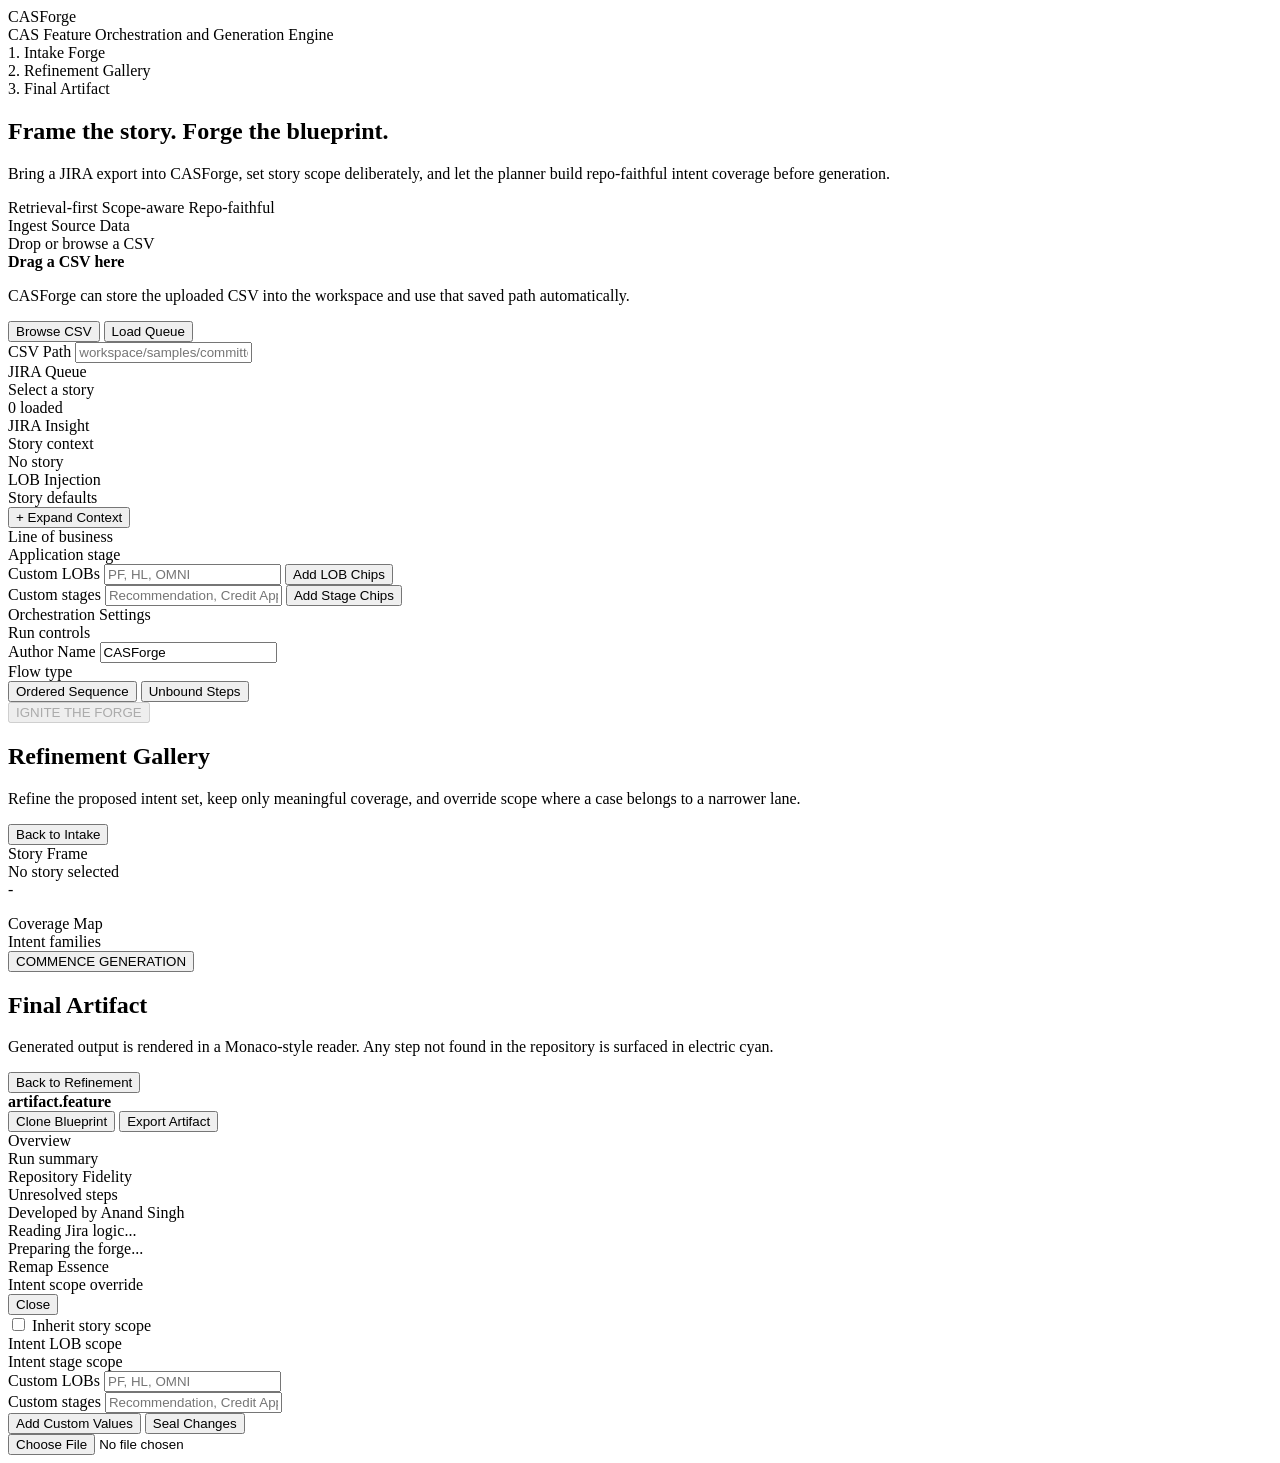
==== src/casforge/web/frontend/index.html @ 37da2fcc "first commit" ====
<!DOCTYPE html>
<html lang="en">
<head>
  <meta charset="UTF-8">
  <meta name="viewport" content="width=device-width, initial-scale=1.0">
  <title>CASForge</title>
  <link rel="stylesheet" href="/static/app.css">
</head>
<body>
  <div class="app-shell">
    <header class="topbar">
      <div class="topbar-inner">
        <div class="brand-block">
          <div class="brand-title">CASForge</div>
          <div class="brand-subtitle">CAS Feature Orchestration and Generation Engine</div>
        </div>
        <div class="progress-rail">
          <div class="progress-pill active" data-progress-pill="intake">1. Intake Forge</div>
          <div class="progress-pill" data-progress-pill="refine">2. Refinement Gallery</div>
          <div class="progress-pill" data-progress-pill="artifact">3. Final Artifact</div>
        </div>
      </div>
    </header>

    <main class="page-stack">
      <section class="page active" id="page-intake">
        <div class="page-hero">
          <div>
            <h1>Frame the story. Forge the blueprint.</h1>
            <p>Bring a JIRA export into CASForge, set story scope deliberately, and let the planner build repo-faithful intent coverage before generation.</p>
          </div>
          <div class="hero-chip-row">
            <span class="hero-chip">Retrieval-first</span>
            <span class="hero-chip">Scope-aware</span>
            <span class="hero-chip">Repo-faithful</span>
          </div>
        </div>

        <div class="intake-grid">
          <article class="glass-card" data-edge-light>
            <div class="card-pad">
              <div class="card-head">
                <div>
                  <div class="card-kicker">Ingest Source Data</div>
                  <div class="card-title">Drop or browse a CSV</div>
                </div>
              </div>
              <div class="dropzone" id="dropzone">
                <strong>Drag a CSV here</strong>
                <p>CASForge can store the uploaded CSV into the workspace and use that saved path automatically.</p>
                <div class="button-row">
                  <button class="btn btn-primary" id="browse-btn" type="button">Browse CSV</button>
                  <button class="btn btn-secondary" id="load-stories-btn" type="button">Load Queue</button>
                </div>
              </div>
              <label class="field-label" for="csv-path">CSV Path</label>
              <input class="field-input mono" id="csv-path" type="text" placeholder="workspace/samples/committee.csv">
              <div class="status-line" id="upload-status"></div>
            </div>
          </article>

          <article class="glass-card" data-edge-light>
            <div class="card-pad">
              <div class="card-head">
                <div>
                  <div class="card-kicker">JIRA Queue</div>
                  <div class="card-title">Select a story</div>
                </div>
                <span class="meta-pill mono" id="story-count">0 loaded</span>
              </div>
              <div class="story-list" id="story-list"></div>
            </div>
          </article>

          <article class="glass-card" data-edge-light>
            <div class="card-pad">
              <div class="card-head">
                <div>
                  <div class="card-kicker">JIRA Insight</div>
                  <div class="card-title">Story context</div>
                </div>
                <span class="meta-pill mono" id="selected-story-key">No story</span>
              </div>
              <div class="insight-grid" id="story-insight"></div>
            </div>
          </article>

          <article class="glass-card scope-span" data-edge-light>
            <div class="card-pad">
              <div class="card-head">
                <div>
                  <div class="card-kicker">LOB Injection</div>
                  <div class="card-title">Story defaults</div>
                </div>
                <button class="btn btn-secondary btn-small" id="toggle-custom-scope" type="button">+ Expand Context</button>
              </div>
              <div class="scope-block">
                <div class="field-label">Line of business</div>
                <div class="chip-cloud" id="lob-chip-cloud"></div>
              </div>
              <div class="scope-block">
                <div class="field-label">Application stage</div>
                <div class="chip-cloud" id="stage-chip-cloud"></div>
              </div>
              <div class="custom-scope-grid is-hidden" id="custom-scope-panel">
                <div>
                  <label class="field-label" for="custom-lob-input">Custom LOBs</label>
                  <input class="field-input" id="custom-lob-input" type="text" placeholder="PF, HL, OMNI">
                  <button class="btn btn-secondary btn-small" id="add-custom-lob" type="button">Add LOB Chips</button>
                </div>
                <div>
                  <label class="field-label" for="custom-stage-input">Custom stages</label>
                  <input class="field-input" id="custom-stage-input" type="text" placeholder="Recommendation, Credit Approval">
                  <button class="btn btn-secondary btn-small" id="add-custom-stage" type="button">Add Stage Chips</button>
                </div>
              </div>
            </div>
          </article>

          <article class="glass-card" data-edge-light>
            <div class="card-pad">
              <div class="card-head">
                <div>
                  <div class="card-kicker">Orchestration Settings</div>
                  <div class="card-title">Run controls</div>
                </div>
              </div>
              <label class="field-label" for="author-name">Author Name</label>
              <input class="field-input" id="author-name" type="text" value="CASForge">
              <div class="field-label">Flow type</div>
              <div class="toggle-rail">
                <button class="toggle-btn" id="flow-ordered" type="button">Ordered Sequence</button>
                <button class="toggle-btn active" id="flow-unordered" type="button">Unbound Steps</button>
              </div>
              <div class="metric-stack" id="intake-metrics"></div>
              <div class="status-line" id="intake-status"></div>
            </div>
          </article>
        </div>

        <div class="page-action">
          <button class="btn btn-primary btn-ignite" id="ignite-btn" type="button" disabled>IGNITE THE FORGE</button>
        </div>
      </section>

      <section class="page" id="page-refine">
        <div class="page-hero compact">
          <div>
            <h2>Refinement Gallery</h2>
            <p>Refine the proposed intent set, keep only meaningful coverage, and override scope where a case belongs to a narrower lane.</p>
          </div>
          <div class="button-row">
            <button class="btn btn-secondary" id="back-to-intake" type="button">Back to Intake</button>
          </div>
        </div>

        <div class="refine-band">
          <article class="glass-card" data-edge-light>
            <div class="card-pad">
              <div class="card-head">
                <div>
                  <div class="card-kicker">Story Frame</div>
                  <div class="card-title" id="refine-story-title">No story selected</div>
                </div>
                <span class="meta-pill mono" id="refine-story-key">-</span>
              </div>
              <p class="card-copy" id="refine-story-summary"></p>
              <div class="meta-cloud" id="refine-story-scope"></div>
            </div>
          </article>
          <article class="glass-card" data-edge-light>
            <div class="card-pad">
              <div class="card-head">
                <div>
                  <div class="card-kicker">Coverage Map</div>
                  <div class="card-title">Intent families</div>
                </div>
              </div>
              <div class="coverage-grid" id="coverage-grid"></div>
            </div>
          </article>
        </div>

        <div class="gallery-wrap">
          <div class="gallery-grid" id="intent-gallery"></div>
          <div class="floating-action">
            <button class="btn btn-violet btn-generate" id="generate-btn" type="button">COMMENCE GENERATION</button>
          </div>
        </div>
      </section>

      <section class="page" id="page-artifact">
        <div class="page-hero compact">
          <div>
            <h2>Final Artifact</h2>
            <p>Generated output is rendered in a Monaco-style reader. Any step not found in the repository is surfaced in electric cyan.</p>
          </div>
          <div class="button-row">
            <button class="btn btn-secondary" id="back-to-refine" type="button">Back to Refinement</button>
          </div>
        </div>

        <div class="artifact-grid">
          <article class="glass-card editor-card" data-edge-light>
            <div class="editor-toolbar">
              <strong class="mono" id="artifact-filename">artifact.feature</strong>
              <div class="button-row">
                <button class="btn btn-secondary" id="copy-btn" type="button">Clone Blueprint</button>
                <button class="btn btn-primary" id="download-btn" type="button">Export Artifact</button>
              </div>
            </div>
            <div class="editor-body" id="feature-editor"></div>
          </article>

          <aside class="side-stack">
            <article class="glass-card" data-edge-light>
              <div class="card-pad">
                <div class="card-head">
                  <div>
                    <div class="card-kicker">Overview</div>
                    <div class="card-title">Run summary</div>
                  </div>
                </div>
                <div class="metric-stack" id="artifact-overview"></div>
              </div>
            </article>
            <article class="glass-card" data-edge-light>
              <div class="card-pad">
                <div class="card-head">
                  <div>
                    <div class="card-kicker">Repository Fidelity</div>
                    <div class="card-title">Unresolved steps</div>
                  </div>
                </div>
                <div class="unresolved-list" id="unresolved-list"></div>
              </div>
            </article>
          </aside>
        </div>
      </section>
    </main>

    <footer class="footer">
      <div class="footer-card" id="footer-mail">Developed by Anand Singh</div>
    </footer>
  </div>

  <div class="modal-layer" id="synthesis-modal">
    <div class="modal-backdrop"></div>
    <div class="modal-card synthesis-card">
      <div class="pulse-orb"></div>
      <div class="synthesis-line" id="synthesis-line">Reading Jira logic...</div>
      <div class="synthesis-status" id="synthesis-status">Preparing the forge...</div>
      <div class="dot-row"><span></span><span></span><span></span></div>
    </div>
  </div>

  <div class="modal-layer" id="remap-modal">
    <div class="modal-backdrop" data-close-remap></div>
    <div class="modal-card remap-card">
      <div class="card-head modal-head">
        <div>
          <div class="card-kicker">Remap Essence</div>
          <div class="card-title">Intent scope override</div>
        </div>
        <button class="btn btn-secondary btn-small" id="close-remap" type="button">Close</button>
      </div>
      <label class="checkbox-row"><input type="checkbox" id="remap-inherit"> Inherit story scope</label>
      <div class="scope-block">
        <div class="field-label">Intent LOB scope</div>
        <div class="chip-cloud" id="remap-lob-cloud"></div>
      </div>
      <div class="scope-block">
        <div class="field-label">Intent stage scope</div>
        <div class="chip-cloud" id="remap-stage-cloud"></div>
      </div>
      <div class="custom-scope-grid">
        <div>
          <label class="field-label" for="remap-custom-lob">Custom LOBs</label>
          <input class="field-input" id="remap-custom-lob" type="text" placeholder="PF, HL, OMNI">
        </div>
        <div>
          <label class="field-label" for="remap-custom-stage">Custom stages</label>
          <input class="field-input" id="remap-custom-stage" type="text" placeholder="Recommendation, Credit Approval">
        </div>
      </div>
      <div class="status-line" id="remap-preview"></div>
      <div class="button-row">
        <button class="btn btn-secondary" id="remap-add-custom" type="button">Add Custom Values</button>
        <button class="btn btn-primary" id="remap-save" type="button">Seal Changes</button>
      </div>
    </div>
  </div>

  <input id="csv-file-input" type="file" accept=".csv,text/csv" class="visually-hidden">
  <script src="/static/app.js"></script>
</body>
</html>
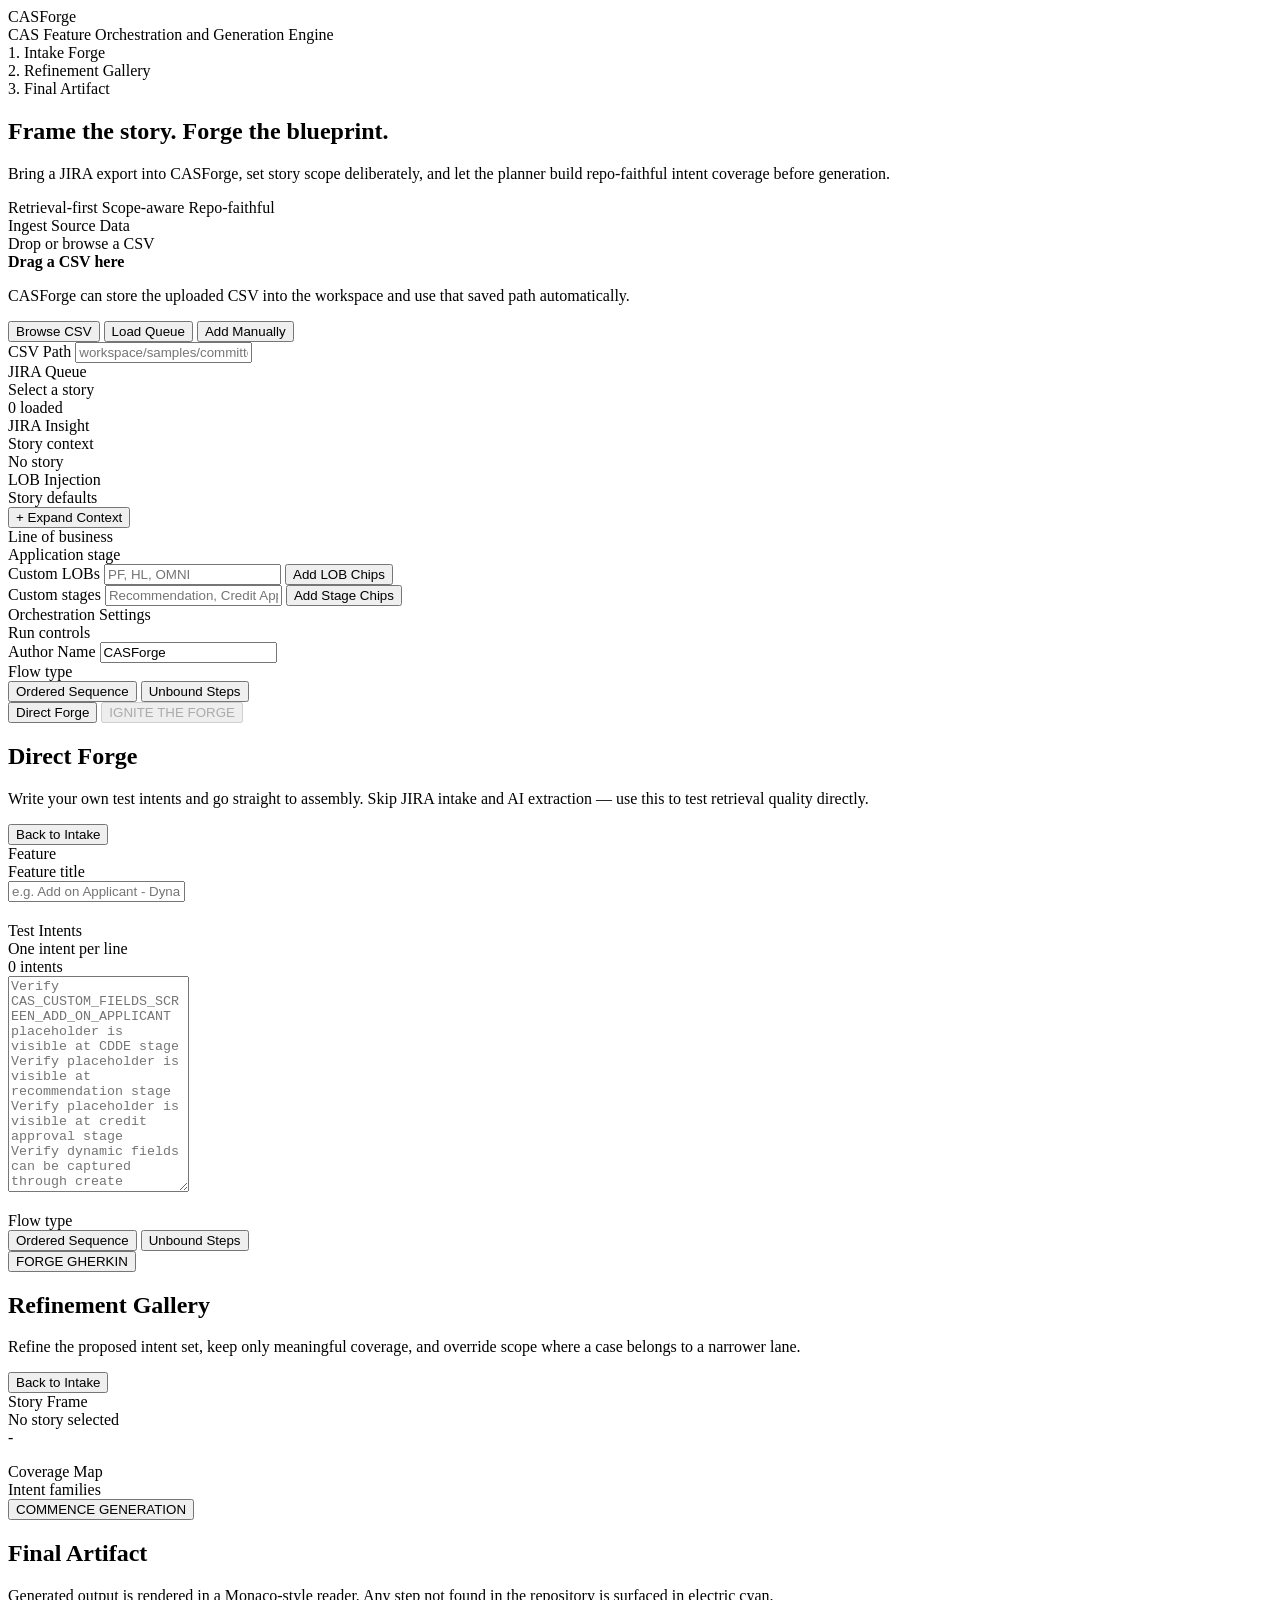
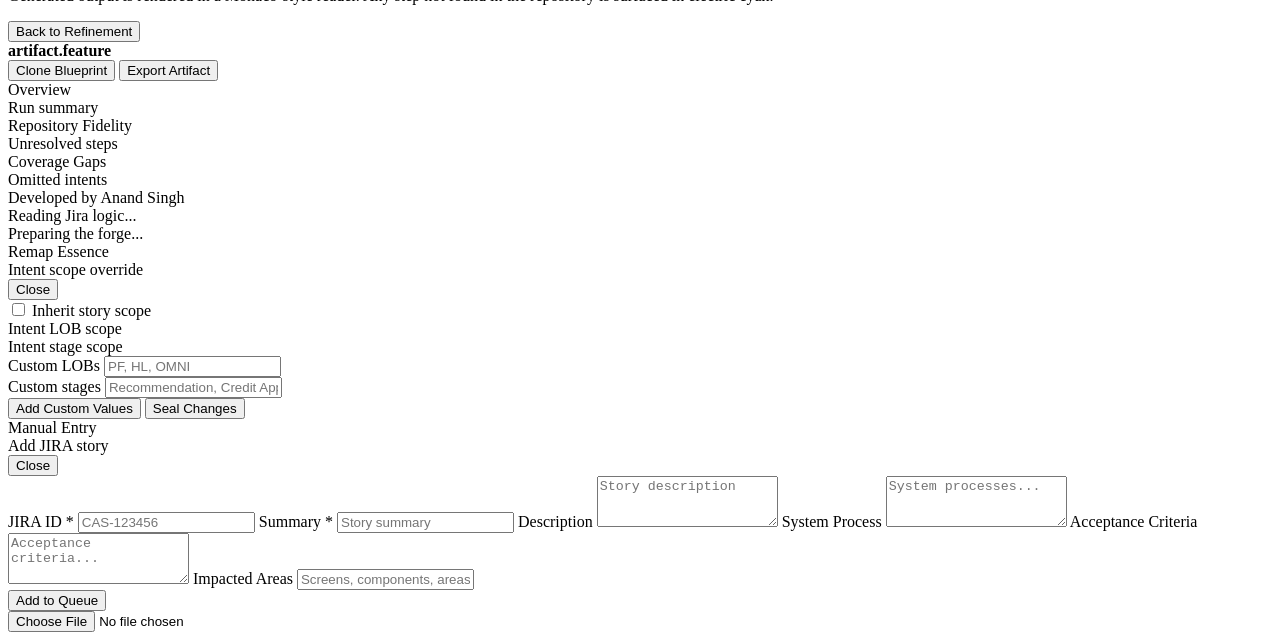
==== commit 4dca99a9: "Complete Trash : Still Saving" ====
--- a/src/casforge/web/frontend/index.html
+++ b/src/casforge/web/frontend/index.html
@@ -51,6 +51,7 @@
                 <div class="button-row">
                   <button class="btn btn-primary" id="browse-btn" type="button">Browse CSV</button>
                   <button class="btn btn-secondary" id="load-stories-btn" type="button">Load Queue</button>
+                  <button class="btn btn-secondary" id="add-manually-btn" type="button">Add Manually</button>
                 </div>
               </div>
               <label class="field-label" for="csv-path">CSV Path</label>
@@ -139,7 +140,54 @@
         </div>
 
         <div class="page-action">
+          <button class="btn btn-secondary" id="direct-forge-entry" type="button">Direct Forge</button>
           <button class="btn btn-primary btn-ignite" id="ignite-btn" type="button" disabled>IGNITE THE FORGE</button>
+        </div>
+      </section>
+
+      <section class="page" id="page-direct">
+        <div class="page-hero compact">
+          <div>
+            <h2>Direct Forge</h2>
+            <p>Write your own test intents and go straight to assembly. Skip JIRA intake and AI extraction — use this to test retrieval quality directly.</p>
+          </div>
+          <div class="button-row">
+            <button class="btn btn-secondary" id="back-to-intake-direct" type="button">Back to Intake</button>
+          </div>
+        </div>
+
+        <div class="direct-wrap">
+          <article class="glass-card" data-edge-light>
+            <div class="card-pad">
+              <div class="card-head">
+                <div>
+                  <div class="card-kicker">Feature</div>
+                  <div class="card-title">Feature title</div>
+                </div>
+              </div>
+              <input class="field-input" id="direct-title" type="text" placeholder="e.g. Add on Applicant - Dynamic form Placeholder">
+
+              <div class="card-head" style="margin-top:20px">
+                <div>
+                  <div class="card-kicker">Test Intents</div>
+                  <div class="card-title">One intent per line</div>
+                </div>
+                <span class="meta-pill mono" id="direct-intent-count">0 intents</span>
+              </div>
+              <textarea class="field-input mono direct-textarea" id="direct-intents" rows="14" placeholder="Verify CAS_CUSTOM_FIELDS_SCREEN_ADD_ON_APPLICANT placeholder is visible at CDDE stage&#10;Verify placeholder is visible at recommendation stage&#10;Verify placeholder is visible at credit approval stage&#10;Verify dynamic fields can be captured through create service&#10;Verify fields are not editable in view only mode"></textarea>
+
+              <div class="field-label" style="margin-top:16px">Flow type</div>
+              <div class="toggle-rail">
+                <button class="toggle-btn" id="direct-flow-ordered" type="button">Ordered Sequence</button>
+                <button class="toggle-btn active" id="direct-flow-unordered" type="button">Unbound Steps</button>
+              </div>
+              <div class="status-line" id="direct-status"></div>
+            </div>
+          </article>
+        </div>
+
+        <div class="page-action">
+          <button class="btn btn-violet btn-generate" id="direct-forge-btn" type="button">FORGE GHERKIN</button>
         </div>
       </section>
 
@@ -233,6 +281,17 @@
                   </div>
                 </div>
                 <div class="unresolved-list" id="unresolved-list"></div>
+              </div>
+            </article>
+            <article class="glass-card" data-edge-light>
+              <div class="card-pad">
+                <div class="card-head">
+                  <div>
+                    <div class="card-kicker">Coverage Gaps</div>
+                    <div class="card-title">Omitted intents</div>
+                  </div>
+                </div>
+                <div class="unresolved-list" id="omitted-list"></div>
               </div>
             </article>
           </aside>
@@ -292,6 +351,35 @@
     </div>
   </div>
 
+  <div class="modal-layer" id="manual-modal">
+    <div class="modal-backdrop" data-close-manual></div>
+    <div class="modal-card remap-card">
+      <div class="card-head modal-head">
+        <div>
+          <div class="card-kicker">Manual Entry</div>
+          <div class="card-title">Add JIRA story</div>
+        </div>
+        <button class="btn btn-secondary btn-small" id="close-manual" type="button">Close</button>
+      </div>
+      <label class="field-label" for="manual-key">JIRA ID *</label>
+      <input class="field-input mono" id="manual-key" type="text" placeholder="CAS-123456">
+      <label class="field-label" for="manual-summary">Summary *</label>
+      <input class="field-input" id="manual-summary" type="text" placeholder="Story summary">
+      <label class="field-label" for="manual-description">Description</label>
+      <textarea class="field-input" id="manual-description" rows="3" placeholder="Story description"></textarea>
+      <label class="field-label" for="manual-system-process">System Process</label>
+      <textarea class="field-input" id="manual-system-process" rows="3" placeholder="System processes..."></textarea>
+      <label class="field-label" for="manual-acceptance">Acceptance Criteria</label>
+      <textarea class="field-input" id="manual-acceptance" rows="3" placeholder="Acceptance criteria..."></textarea>
+      <label class="field-label" for="manual-impacted">Impacted Areas</label>
+      <input class="field-input" id="manual-impacted" type="text" placeholder="Screens, components, areas affected">
+      <div class="status-line" id="manual-status"></div>
+      <div class="button-row">
+        <button class="btn btn-primary" id="manual-submit" type="button">Add to Queue</button>
+      </div>
+    </div>
+  </div>
+
   <input id="csv-file-input" type="file" accept=".csv,text/csv" class="visually-hidden">
   <script src="/static/app.js"></script>
 </body>
